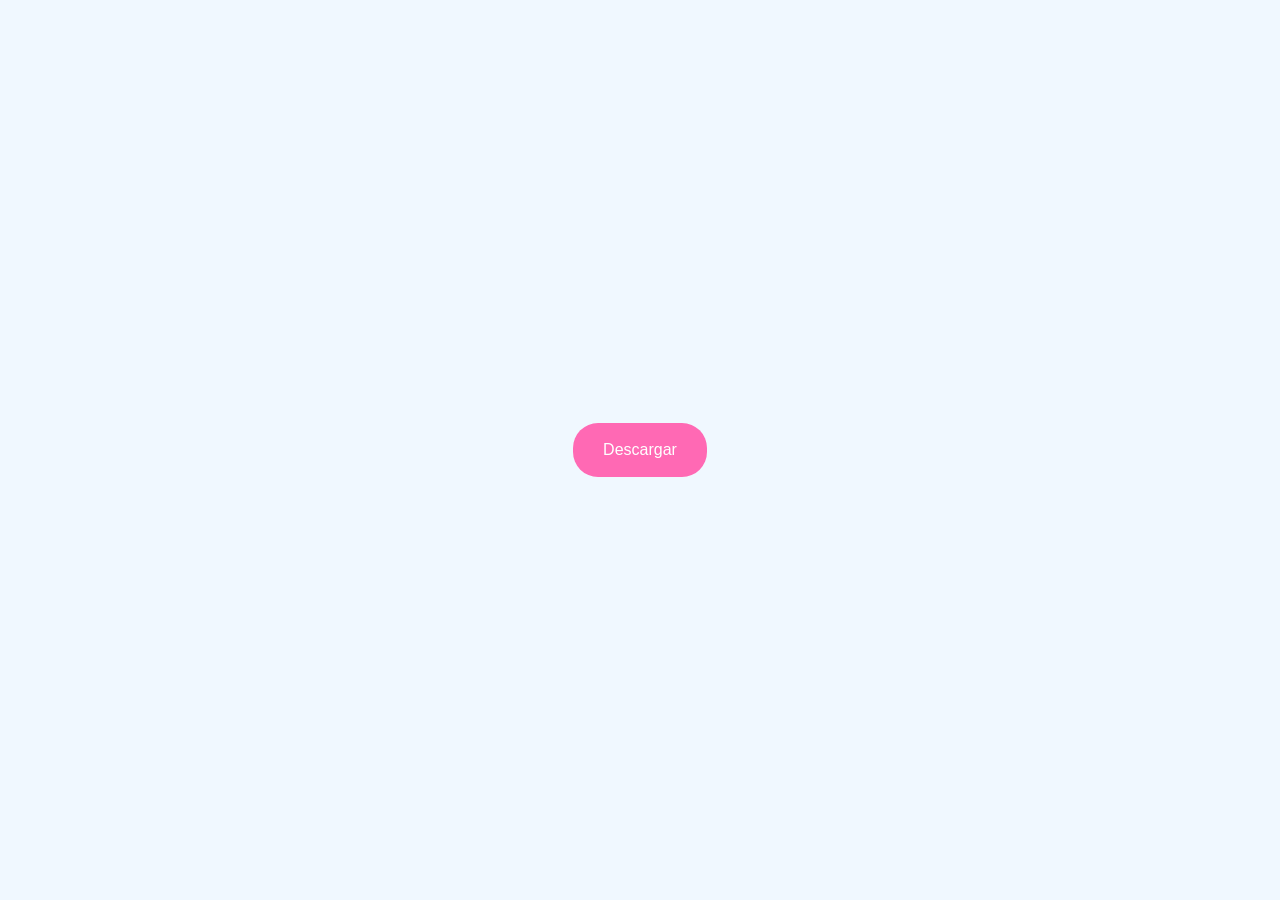
==== index.html @ 5d81067c "Create index.html" ====
<!DOCTYPE html>
<html lang="en">
<head>
    <meta charset="UTF-8">
    <meta name="viewport" content="width=device-width, initial-scale=1.0">
    <title>Descargar Carnetero</title>
    <!-- Bootstrap CSS CDN -->
    <link href="https://stackpath.bootstrapcdn.com/bootstrap/4.5.2/css/bootstrap.min.css" rel="stylesheet">
    <style>
        /* Custom styling */
        body {
            display: flex;
            justify-content: center;
            align-items: center;
            height: 100vh;
            margin: 0;
            background-color: #f0f8ff; /* Light background color */
        }
        .btn-cute {
            background-color: #ff69b4; /* Cute pink color */
            color: white;
            border-radius: 25px; /* Rounded corners */
            padding: 15px 30px;
            font-size: 16px;
            border: none;
            transition: background-color 0.3s, transform 0.3s;
        }
        .btn-cute:hover {
            background-color: #ff1493; /* Darker pink on hover */
            transform: scale(1.1); /* Slightly larger on hover */
        }
    </style>
</head>
<body>
    <a download href="setup.exe"><button class="btn btn-cute">Descargar</button></a>

    <!-- Bootstrap JS and dependencies (optional) -->
    <script src="https://code.jquery.com/jquery-3.5.1.slim.min.js"></script>
    <script src="https://cdn.jsdelivr.net/npm/@popperjs/core@2.5.2/dist/umd/popper.min.js"></script>
    <script src="https://stackpath.bootstrapcdn.com/bootstrap/4.5.2/js/bootstrap.min.js"></script>
</body>
</html>
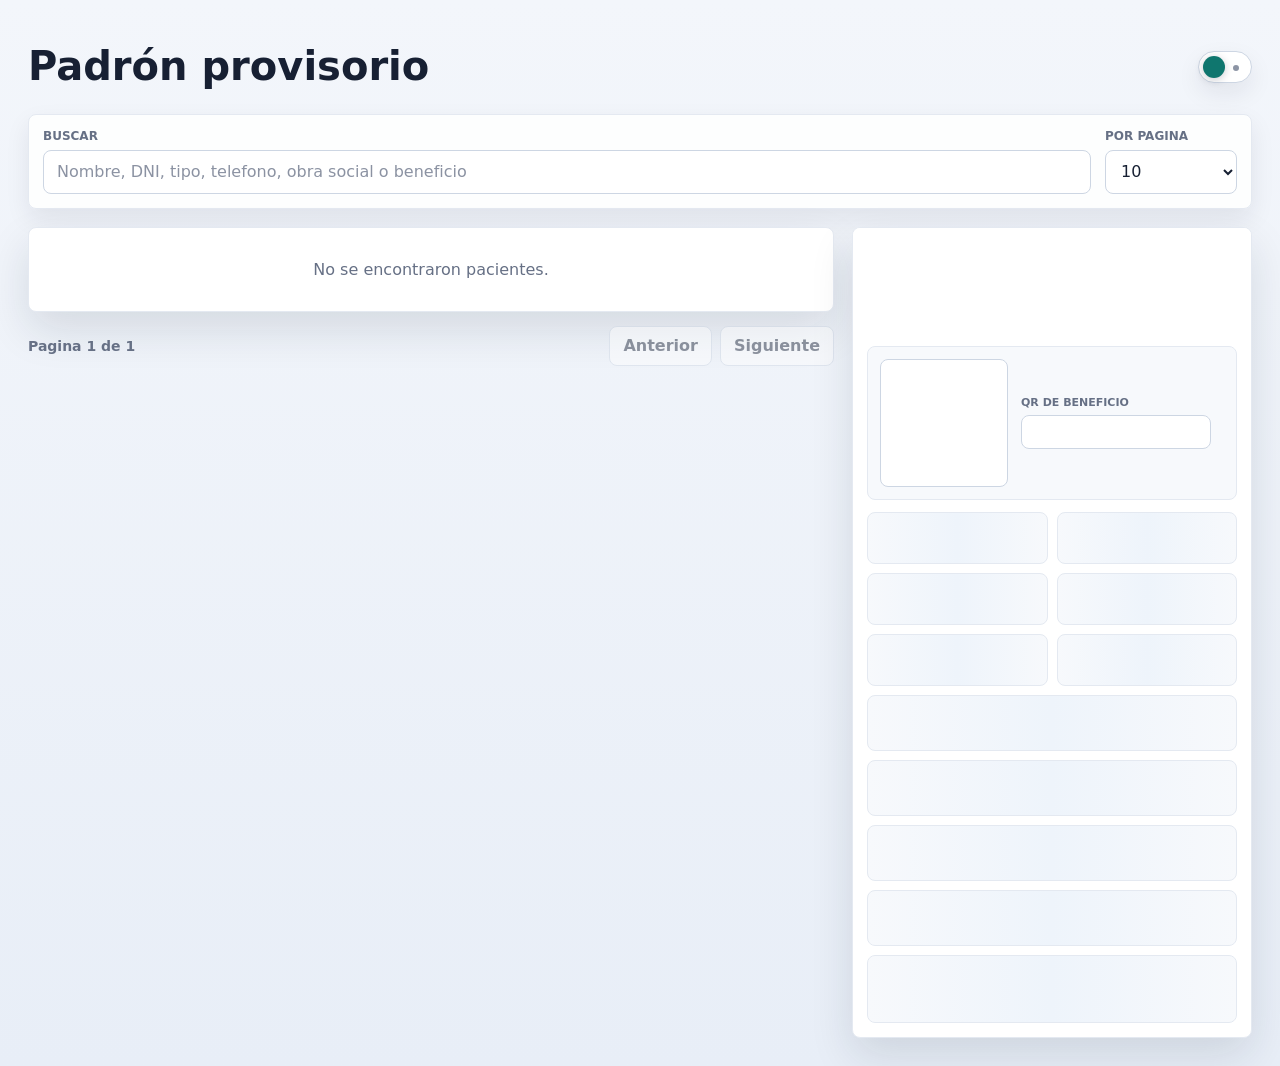
==== commit e3f093d6: "padron provisorio" ====
--- a/index.html
+++ b/index.html
@@ -1,42 +1,72 @@
 <!DOCTYPE html>
-<html lang="en">
+<html lang="es">
 <head>
-    <meta charset="UTF-8">
-    <meta name="viewport" content="width=device-width, initial-scale=1.0">
-    <title>Descargar Carnetero</title>
-    <!-- Bootstrap CSS CDN -->
-    <link href="https://stackpath.bootstrapcdn.com/bootstrap/4.5.2/css/bootstrap.min.css" rel="stylesheet">
-    <style>
-        /* Custom styling */
-        body {
-            display: flex;
-            justify-content: center;
-            align-items: center;
-            height: 100vh;
-            margin: 0;
-            background-color: #f0f8ff; /* Light background color */
-        }
-        .btn-cute {
-            background-color: #ff69b4; /* Cute pink color */
-            color: white;
-            border-radius: 25px; /* Rounded corners */
-            padding: 15px 30px;
-            font-size: 16px;
-            border: none;
-            transition: background-color 0.3s, transform 0.3s;
-        }
-        .btn-cute:hover {
-            background-color: #ff1493; /* Darker pink on hover */
-            transform: scale(1.1); /* Slightly larger on hover */
-        }
-    </style>
+  <meta charset="UTF-8">
+  <meta name="viewport" content="width=device-width, initial-scale=1.0">
+  <title>Padrón provisorio</title>
+  <link rel="stylesheet" href="patronprovi-style.css">
 </head>
 <body>
-    <a download href="setup.exe"><button class="btn btn-cute">Descargar</button></a>
+  <main class="app">
+    <header>
+      <div>
+        <h1>Padrón provisorio</h1>
+      </div>
+      <button class="theme-toggle" type="button" id="themeToggle" aria-pressed="false" aria-label="Activar modo oscuro">
+        <span class="sr-only">Modo oscuro</span>
+      </button>
+    </header>
 
-    <!-- Bootstrap JS and dependencies (optional) -->
-    <script src="https://code.jquery.com/jquery-3.5.1.slim.min.js"></script>
-    <script src="https://cdn.jsdelivr.net/npm/@popperjs/core@2.5.2/dist/umd/popper.min.js"></script>
-    <script src="https://stackpath.bootstrapcdn.com/bootstrap/4.5.2/js/bootstrap.min.js"></script>
+    <section class="toolbar" aria-label="Filtros">
+      <div class="field">
+        <label for="searchInput">Buscar</label>
+        <input id="searchInput" type="search" autocomplete="off" placeholder="Nombre, DNI, tipo, telefono, obra social o beneficio">
+      </div>
+      <div class="page-size">
+        <label for="pageSize">Por pagina</label>
+        <select id="pageSize">
+          <option value="10" selected>10</option>
+          <option value="25">25</option>
+          <option value="50">50</option>
+        </select>
+      </div>
+    </section>
+
+    <div class="workspace">
+      <section>
+        <section class="table-wrap" id="tableWrap">
+          <table>
+            <thead>
+              <tr>
+                <th>Paciente</th>
+                <th>Telefono</th>
+                <th>Tipo DNI</th>
+                <th>DNI</th>
+                <th>Obra social</th>
+                <th>Beneficio</th>
+                <th>Grado parental</th>
+              </tr>
+            </thead>
+            <tbody id="patientsBody"></tbody>
+          </table>
+        </section>
+
+        <section class="empty" id="emptyState">No se encontraron pacientes.</section>
+
+        <nav class="pagination" aria-label="Paginacion">
+          <span class="page-label" id="pageLabel">Pagina 1 de 1</span>
+          <div class="page-actions">
+            <button type="button" id="prevPage">Anterior</button>
+            <button type="button" id="nextPage">Siguiente</button>
+          </div>
+        </nav>
+      </section>
+
+      <aside class="detail-panel" id="detailPanel" aria-live="polite"></aside>
+    </div>
+  </main>
+
+  <script src="data/pacientes.js"></script>
+  <script src="patronprovi-script.js"></script>
 </body>
 </html>
--- a/patronprovi-style.css
+++ b/patronprovi-style.css
@@ -0,0 +1,863 @@
+:root {
+    color-scheme: light;
+    --bg: #f3f6fb;
+    --bg-2: #e8eef7;
+    --panel: #ffffff;
+    --panel-2: #f7f9fc;
+    --panel-3: #eef4fb;
+    --text: #172033;
+    --muted: #667085;
+    --line: #cdd6e3;
+    --line-soft: #e4e9f1;
+    --head: #eef5ff;
+    --hover: #f3f8ff;
+    --active: #e8f2ff;
+    --accent: #0f766e;
+    --accent-strong: #0b5f59;
+    --accent-soft: #d9f3ef;
+    --accent-2: #be123c;
+    --warning: #a15c07;
+    --shadow: 0 18px 44px rgba(20, 31, 52, 0.12);
+    --shadow-soft: 0 10px 24px rgba(20, 31, 52, 0.08);
+    --radius: 8px;
+    font-family: Inter, ui-sans-serif, system-ui, -apple-system, BlinkMacSystemFont, "Segoe UI", Arial, Helvetica, sans-serif;
+    background: var(--bg);
+    color: var(--text);
+}
+
+[data-theme="dark"] {
+    color-scheme: dark;
+    --bg: #101624;
+    --bg-2: #151f32;
+    --panel: #182132;
+    --panel-2: #202b3f;
+    --panel-3: #162b38;
+    --text: #f4f7fb;
+    --muted: #aab6c8;
+    --line: #3a465a;
+    --line-soft: #2b3547;
+    --head: #223149;
+    --hover: #22364d;
+    --active: #183b4a;
+    --accent: #5eead4;
+    --accent-strong: #99f6e4;
+    --accent-soft: #143f3e;
+    --accent-2: #fb7185;
+    --warning: #fbbf24;
+    --shadow: 0 20px 52px rgba(0, 0, 0, 0.38);
+    --shadow-soft: 0 12px 28px rgba(0, 0, 0, 0.28);
+}
+
+* {
+    box-sizing: border-box;
+}
+
+html {
+    min-height: 100%;
+}
+
+body {
+    min-height: 100vh;
+    margin: 0;
+    background:
+        linear-gradient(180deg, var(--bg) 0%, var(--bg-2) 100%);
+    color: var(--text);
+}
+
+button,
+input,
+select {
+    font: inherit;
+}
+
+button,
+select {
+    -webkit-tap-highlight-color: transparent;
+}
+
+.app {
+    width: min(100%, 1480px);
+    margin: 0 auto;
+    padding: 28px;
+}
+
+header {
+    display: flex;
+    align-items: center;
+    justify-content: space-between;
+    gap: 16px;
+    margin-bottom: 18px;
+    padding: 18px 0 8px;
+}
+
+h1 {
+    margin: 0;
+    color: var(--text);
+    font-size: clamp(26px, 4vw, 40px);
+    font-weight: 800;
+    line-height: 1.04;
+    letter-spacing: 0;
+}
+
+.count {
+    margin: 8px 0 0;
+    color: var(--muted);
+    font-size: 14px;
+    font-weight: 700;
+}
+
+.theme-toggle {
+    position: relative;
+    flex: 0 0 auto;
+    width: 54px;
+    height: 32px;
+    min-height: 32px;
+    border: 1px solid var(--line);
+    border-radius: 999px;
+    background: var(--panel);
+    padding: 0;
+    cursor: pointer;
+    box-shadow: var(--shadow-soft);
+    transition: border-color 160ms ease, background 160ms ease, transform 160ms ease;
+}
+
+.theme-toggle:hover {
+    border-color: var(--accent);
+    transform: translateY(-1px);
+}
+
+.theme-toggle::before {
+    content: "";
+    position: absolute;
+    top: 4px;
+    left: 4px;
+    width: 22px;
+    height: 22px;
+    border-radius: 50%;
+    background: var(--accent);
+    box-shadow: 0 2px 8px rgba(15, 23, 42, 0.22);
+    transition: transform 180ms ease, background 180ms ease;
+}
+
+.theme-toggle::after {
+    content: "";
+    position: absolute;
+    top: 13px;
+    right: 12px;
+    width: 6px;
+    height: 6px;
+    border-radius: 50%;
+    background: var(--muted);
+    opacity: 0.75;
+}
+
+.theme-toggle[aria-pressed="true"] {
+    border-color: color-mix(in srgb, var(--accent) 60%, var(--line));
+    background: var(--panel-2);
+}
+
+.theme-toggle[aria-pressed="true"]::before {
+    transform: translateX(22px);
+    background: var(--accent-strong);
+}
+
+.theme-toggle[aria-pressed="true"]::after {
+    left: 13px;
+    right: auto;
+    background: var(--accent);
+}
+
+.sr-only {
+    position: absolute;
+    width: 1px;
+    height: 1px;
+    margin: -1px;
+    overflow: hidden;
+    clip: rect(0, 0, 0, 0);
+    white-space: nowrap;
+    border: 0;
+    padding: 0;
+}
+
+.toolbar {
+    display: grid;
+    grid-template-columns: minmax(260px, 1fr) minmax(132px, auto);
+    gap: 14px;
+    align-items: end;
+    margin-bottom: 18px;
+    border: 1px solid var(--line-soft);
+    border-radius: var(--radius);
+    background: color-mix(in srgb, var(--panel) 88%, transparent);
+    padding: 14px;
+    box-shadow: var(--shadow-soft);
+}
+
+.field,
+.page-size {
+    display: grid;
+    gap: 7px;
+    min-width: 0;
+}
+
+label {
+    color: var(--muted);
+    font-size: 12px;
+    font-weight: 800;
+    letter-spacing: 0;
+    text-transform: uppercase;
+}
+
+input,
+select {
+    min-height: 44px;
+    border: 1px solid var(--line);
+    border-radius: var(--radius);
+    background: var(--panel);
+    color: var(--text);
+    transition: border-color 160ms ease, box-shadow 160ms ease, background 160ms ease;
+}
+
+input {
+    width: 100%;
+    padding: 10px 13px;
+}
+
+select {
+    width: 100%;
+    padding: 8px 34px 8px 11px;
+}
+
+input::placeholder {
+    color: color-mix(in srgb, var(--muted) 76%, transparent);
+}
+
+input:focus,
+select:focus,
+button:focus-visible {
+    border-color: var(--accent);
+    outline: 3px solid color-mix(in srgb, var(--accent) 28%, transparent);
+    outline-offset: 1px;
+}
+
+.workspace {
+    display: grid;
+    grid-template-columns: minmax(0, 1fr) minmax(330px, 400px);
+    gap: 18px;
+    align-items: start;
+}
+
+.workspace > section {
+    min-width: 0;
+}
+
+.table-wrap {
+    overflow-x: auto;
+    border: 1px solid var(--line-soft);
+    border-radius: var(--radius);
+    background: var(--panel);
+    box-shadow: var(--shadow);
+}
+
+table {
+    width: 100%;
+    min-width: 940px;
+    border-collapse: separate;
+    border-spacing: 0;
+}
+
+th,
+td {
+    padding: 12px 14px;
+    border-bottom: 1px solid var(--line-soft);
+    text-align: left;
+    vertical-align: top;
+    font-size: 14px;
+    line-height: 1.38;
+    user-select: text;
+    cursor: text;
+}
+
+th {
+    position: sticky;
+    top: 0;
+    z-index: 1;
+    background: var(--head);
+    color: var(--muted);
+    font-size: 11px;
+    font-weight: 800;
+    letter-spacing: 0;
+    text-transform: uppercase;
+    box-shadow: inset 0 -1px 0 var(--line-soft);
+}
+
+tbody tr {
+    cursor: default;
+    transition: background 140ms ease, box-shadow 140ms ease;
+}
+
+tbody tr:nth-child(even) {
+    background: color-mix(in srgb, var(--panel-2) 42%, transparent);
+}
+
+tbody tr:hover {
+    background: var(--hover);
+}
+
+tbody tr.is-active {
+    background: var(--active);
+    box-shadow: inset 4px 0 0 var(--accent);
+}
+
+tbody tr.is-pinned {
+    box-shadow: inset 4px 0 0 var(--accent-2);
+}
+
+tbody tr.is-active.is-pinned {
+    box-shadow: inset 0 0 0 2px var(--accent-2), inset 5px 0 0 var(--accent-2);
+}
+
+tbody tr:last-child td {
+    border-bottom: 0;
+}
+
+.name {
+    min-width: 240px;
+    color: var(--text);
+    font-weight: 800;
+}
+
+.muted {
+    color: var(--muted);
+    user-select: text;
+}
+
+.mono {
+    font-family: "SFMono-Regular", Consolas, Monaco, "Courier New", monospace;
+    white-space: nowrap;
+}
+
+.chips {
+    display: flex;
+    flex-wrap: wrap;
+    gap: 5px;
+    max-width: 280px;
+}
+
+.chip {
+    display: inline-flex;
+    min-height: 24px;
+    align-items: center;
+    border: 1px solid color-mix(in srgb, var(--accent) 22%, var(--line));
+    border-radius: 999px;
+    padding: 2px 8px;
+    background: var(--accent-soft);
+    color: var(--text);
+    font-size: 12px;
+    font-weight: 700;
+    white-space: nowrap;
+    user-select: text;
+}
+
+.warnings {
+    margin-top: 4px;
+    color: var(--warning);
+    font-size: 12px;
+    font-weight: 700;
+    cursor: default;
+    user-select: none;
+    -webkit-user-select: none;
+}
+
+.empty {
+    display: none;
+    border: 1px solid var(--line-soft);
+    border-radius: var(--radius);
+    background: var(--panel);
+    padding: 32px 18px;
+    text-align: center;
+    color: var(--muted);
+    box-shadow: var(--shadow);
+}
+
+.pagination {
+    display: flex;
+    align-items: center;
+    justify-content: space-between;
+    gap: 12px;
+    margin-top: 14px;
+}
+
+.page-actions {
+    display: flex;
+    gap: 8px;
+}
+
+button {
+    min-height: 40px;
+    border: 1px solid var(--line);
+    border-radius: var(--radius);
+    background: var(--panel);
+    color: var(--text);
+    padding: 9px 13px;
+    font-weight: 800;
+    cursor: pointer;
+    transition: border-color 160ms ease, background 160ms ease, color 160ms ease, transform 160ms ease;
+}
+
+button:hover:not(:disabled) {
+    border-color: color-mix(in srgb, var(--accent) 54%, var(--line));
+    background: var(--hover);
+    color: var(--accent-strong);
+    transform: translateY(-1px);
+}
+
+button:active:not(:disabled) {
+    transform: translateY(0);
+}
+
+button:disabled {
+    cursor: not-allowed;
+    opacity: 0.45;
+}
+
+.page-label {
+    color: var(--muted);
+    font-size: 14px;
+    font-weight: 700;
+}
+
+.detail-panel {
+    position: sticky;
+    top: 18px;
+    min-height: 520px;
+    border: 1px solid var(--line-soft);
+    border-radius: var(--radius);
+    background: var(--panel);
+    box-shadow: var(--shadow);
+    overflow: hidden;
+}
+
+.detail-panel.is-pinned {
+    border-color: color-mix(in srgb, var(--accent-2) 72%, var(--line));
+    box-shadow: var(--shadow), inset 0 0 0 2px color-mix(in srgb, var(--accent-2) 72%, transparent);
+}
+
+.detail-panel.has-manual-qr .detail-header.is-empty {
+    min-height: 0;
+    padding: 0;
+}
+
+.detail-panel.has-manual-qr .detail-grid {
+    display: none;
+}
+
+.detail-empty {
+    display: grid;
+    min-height: 320px;
+    place-items: center;
+    padding: 24px;
+    text-align: center;
+    color: var(--muted);
+}
+
+.detail-empty strong {
+    display: block;
+    margin-bottom: 6px;
+    color: var(--text);
+    font-size: 18px;
+}
+
+.detail-header {
+    position: relative;
+    border-bottom: 1px solid var(--line-soft);
+    background:
+        linear-gradient(180deg, var(--head) 0%, var(--panel-3) 100%);
+    padding: 18px 50px 18px 18px;
+}
+
+.detail-header.is-empty {
+    min-height: 104px;
+    border-bottom: 0;
+    background: var(--panel);
+    padding: 16px;
+}
+
+.detail-close {
+    position: absolute;
+    top: 12px;
+    right: 12px;
+    display: inline-grid;
+    width: 32px;
+    height: 32px;
+    min-height: 32px;
+    place-items: center;
+    border: 1px solid var(--line);
+    border-radius: var(--radius);
+    background: var(--panel);
+    color: var(--muted);
+    padding: 0;
+    font-size: 18px;
+    font-weight: 900;
+    line-height: 1;
+    cursor: pointer;
+}
+
+.detail-close:hover {
+    border-color: var(--accent-2);
+    color: var(--accent-2);
+    background: var(--panel-2);
+}
+
+.detail-title {
+    margin: 0;
+    color: var(--text);
+    font-size: 22px;
+    font-weight: 850;
+    line-height: 1.14;
+    overflow-wrap: anywhere;
+}
+
+.detail-subtitle {
+    margin: 8px 0 0;
+    color: var(--muted);
+    font-size: 13px;
+    font-weight: 800;
+}
+
+.detail-content {
+    display: grid;
+    gap: 12px;
+    padding: 14px;
+}
+
+.qr-box {
+    display: grid;
+    grid-template-columns: 128px minmax(0, 1fr);
+    gap: 13px;
+    align-items: center;
+    border: 1px solid var(--line-soft);
+    border-radius: var(--radius);
+    background: var(--panel-2);
+    padding: 12px;
+}
+
+.qr-frame {
+    width: 128px;
+    height: 128px;
+    border: 1px solid var(--line);
+    border-radius: var(--radius);
+    padding: 8px;
+    background: #ffffff;
+}
+
+.qr-frame:empty {
+    padding: 0;
+}
+
+.qr-image {
+    display: block;
+    width: 100%;
+    height: 100%;
+    object-fit: contain;
+}
+
+.qr-title,
+.detail-label {
+    display: block;
+    margin: 0 0 6px;
+    color: var(--muted);
+    font-size: 11px;
+    font-weight: 850;
+    letter-spacing: 0;
+    text-transform: uppercase;
+}
+
+.qr-value {
+    margin: 0;
+    color: var(--text);
+    font-size: 16px;
+    font-weight: 800;
+    overflow-wrap: anywhere;
+}
+
+.qr-input {
+    min-height: 34px;
+    max-width: 190px;
+    border-radius: var(--radius);
+    padding: 5px 9px;
+    text-align: center;
+    font-size: 13px;
+    font-weight: 800;
+}
+
+.detail-grid {
+    display: grid;
+    grid-template-columns: 1fr 1fr;
+    gap: 9px;
+}
+
+.detail-item,
+.detail-wide {
+    min-width: 0;
+    border: 1px solid var(--line-soft);
+    border-radius: var(--radius);
+    background: var(--panel-2);
+    padding: 11px;
+}
+
+.detail-wide {
+    grid-column: 1 / -1;
+}
+
+.detail-item.is-empty,
+.detail-wide.is-empty {
+    min-height: 52px;
+    padding: 0;
+    background:
+        linear-gradient(90deg, var(--panel-2), var(--panel-3), var(--panel-2));
+}
+
+.detail-wide.is-empty {
+    min-height: 56px;
+}
+
+.detail-wide.is-empty.is-tall {
+    min-height: 68px;
+}
+
+.detail-value {
+    margin: 0;
+    color: var(--text);
+    font-size: 14px;
+    font-weight: 800;
+    overflow-wrap: anywhere;
+}
+
+.source-list {
+    display: grid;
+    gap: 7px;
+    margin: 0;
+    padding: 0;
+    list-style: none;
+}
+
+.source-list li {
+    display: flex;
+    justify-content: space-between;
+    gap: 10px;
+    color: var(--muted);
+    font-size: 12px;
+}
+
+.source-list strong {
+    color: var(--text);
+    overflow-wrap: anywhere;
+}
+
+.hidden {
+    display: none;
+}
+
+@media (max-width: 1120px) {
+    .workspace {
+        grid-template-columns: 1fr;
+    }
+
+    .detail-panel {
+        position: static;
+        min-height: 0;
+    }
+}
+
+@media (max-width: 760px) {
+    .app {
+        padding: 16px;
+    }
+
+    header {
+        align-items: flex-start;
+        padding-top: 10px;
+    }
+
+    h1 {
+        font-size: 28px;
+    }
+
+    .toolbar {
+        grid-template-columns: 1fr;
+        padding: 12px;
+    }
+
+    .workspace {
+        gap: 14px;
+    }
+
+    .table-wrap {
+        overflow: visible;
+        border: 0;
+        background: transparent;
+        box-shadow: none;
+    }
+
+    table,
+    thead,
+    tbody,
+    tr,
+    td {
+        display: block;
+    }
+
+    table {
+        min-width: 0;
+    }
+
+    thead {
+        position: absolute;
+        width: 1px;
+        height: 1px;
+        overflow: hidden;
+        clip: rect(0, 0, 0, 0);
+        white-space: nowrap;
+    }
+
+    tbody {
+        display: grid;
+        gap: 10px;
+    }
+
+    tbody tr,
+    tbody tr:nth-child(even) {
+        display: grid;
+        overflow: hidden;
+        border: 1px solid var(--line-soft);
+        border-radius: var(--radius);
+        background: var(--panel);
+        box-shadow: var(--shadow-soft);
+    }
+
+    tbody tr:hover {
+        background: var(--panel);
+    }
+
+    tbody tr.is-active {
+        background: var(--active);
+        box-shadow: var(--shadow-soft), inset 4px 0 0 var(--accent);
+    }
+
+    tbody tr.is-pinned {
+        box-shadow: var(--shadow-soft), inset 4px 0 0 var(--accent-2);
+    }
+
+    tbody tr.is-active.is-pinned {
+        box-shadow: var(--shadow-soft), inset 0 0 0 2px var(--accent-2), inset 5px 0 0 var(--accent-2);
+    }
+
+    td {
+        display: grid;
+        grid-template-columns: minmax(112px, 36%) minmax(0, 1fr);
+        gap: 10px;
+        align-items: start;
+        min-width: 0;
+        padding: 10px 12px;
+        border-bottom: 1px solid var(--line-soft);
+        font-size: 13px;
+    }
+
+    td::before {
+        content: attr(data-label);
+        color: var(--muted);
+        font-size: 11px;
+        font-weight: 850;
+        line-height: 1.4;
+        text-transform: uppercase;
+        letter-spacing: 0;
+    }
+
+    tbody tr:last-child td {
+        border-bottom: 1px solid var(--line-soft);
+    }
+
+    tbody tr td:last-child {
+        border-bottom: 0;
+    }
+
+    .name {
+        min-width: 0;
+    }
+
+    .mono {
+        white-space: normal;
+        overflow-wrap: anywhere;
+    }
+
+    .chips {
+        max-width: none;
+    }
+
+    .chip {
+        white-space: normal;
+    }
+
+    .pagination {
+        display: grid;
+        align-items: stretch;
+    }
+
+    .page-actions {
+        display: grid;
+        grid-template-columns: 1fr 1fr;
+    }
+
+    .page-actions button {
+        width: 100%;
+    }
+
+    .detail-grid {
+        grid-template-columns: 1fr;
+    }
+
+    .detail-panel:not(.has-manual-qr):has(.detail-header.is-empty) {
+        display: none;
+    }
+}
+
+@media (max-width: 520px) {
+    .app {
+        padding: 12px;
+    }
+
+    header {
+        gap: 12px;
+    }
+
+    .theme-toggle {
+        width: 50px;
+    }
+
+    .toolbar {
+        margin-bottom: 14px;
+    }
+
+    td {
+        grid-template-columns: 1fr;
+        gap: 5px;
+    }
+
+    .qr-box {
+        grid-template-columns: 1fr;
+    }
+
+    .qr-frame {
+        width: min(128px, 100%);
+    }
+
+    .qr-input {
+        max-width: 100%;
+        width: 100%;
+    }
+
+    .source-list li {
+        display: grid;
+        gap: 3px;
+    }
+}
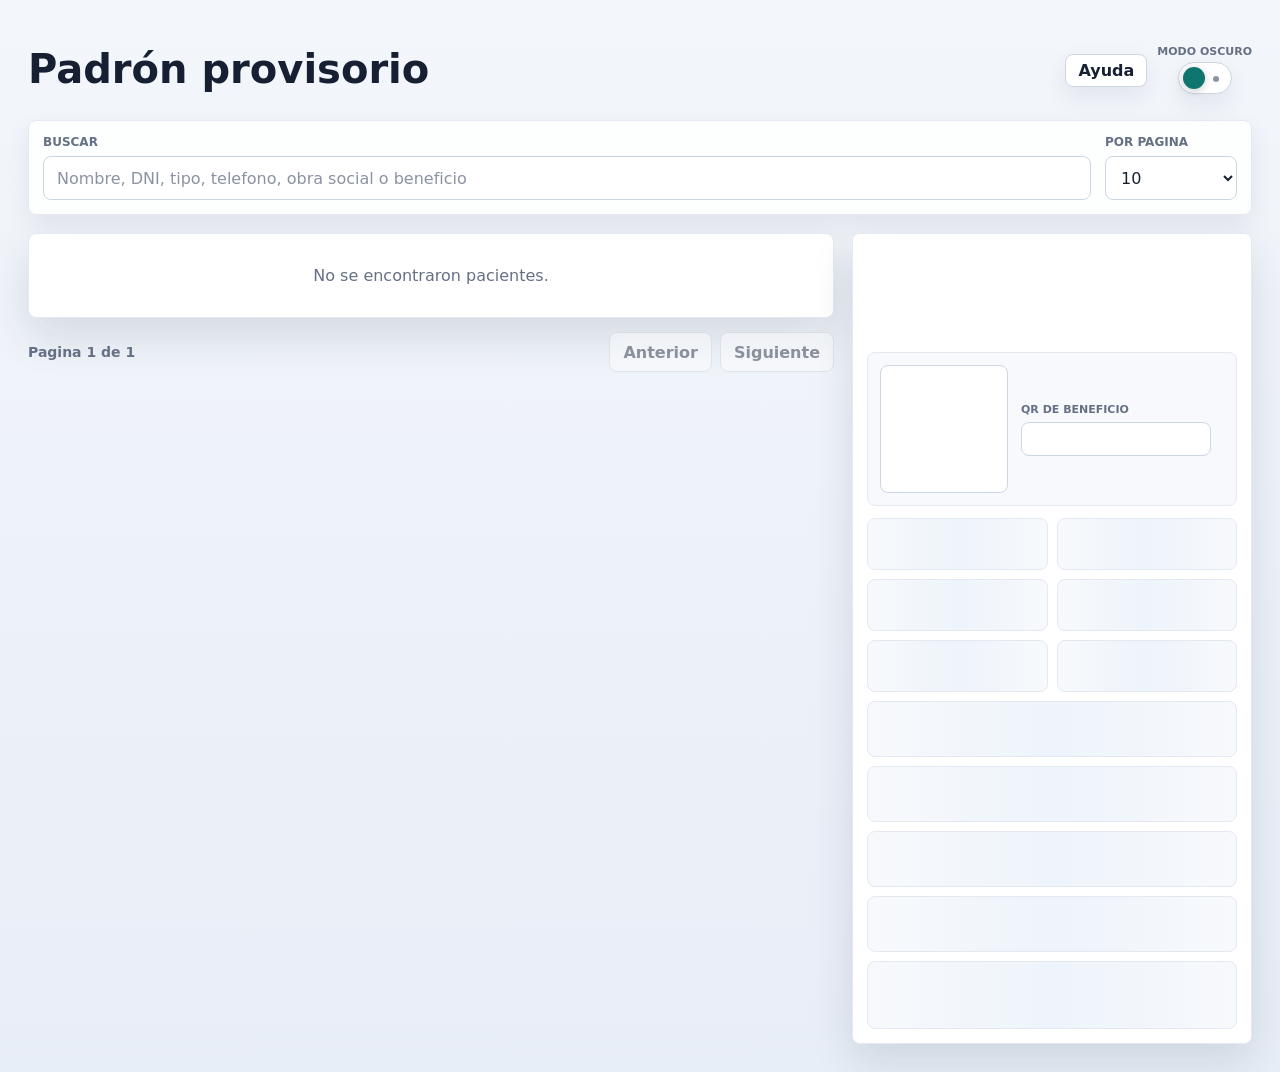
==== commit 0df04e1a: "style change, help added" ====
--- a/index.html
+++ b/index.html
@@ -12,9 +12,15 @@
       <div>
         <h1>Padrón provisorio</h1>
       </div>
-      <button class="theme-toggle" type="button" id="themeToggle" aria-pressed="false" aria-label="Activar modo oscuro">
-        <span class="sr-only">Modo oscuro</span>
-      </button>
+      <div class="header-actions">
+        <button class="help-button" type="button" id="helpButton">Ayuda</button>
+        <div class="theme-control">
+          <span class="theme-toggle-label">Modo oscuro</span>
+          <button class="theme-toggle" type="button" id="themeToggle" aria-pressed="false" aria-label="Activar modo oscuro">
+            <span class="sr-only">Modo oscuro</span>
+          </button>
+        </div>
+      </div>
     </header>
 
     <section class="toolbar" aria-label="Filtros">
@@ -66,6 +72,36 @@
     </div>
   </main>
 
+  <dialog class="help-dialog" id="helpDialog" aria-labelledby="helpTitle">
+    <div class="help-dialog__header">
+      <h2 id="helpTitle">Ayuda</h2>
+      <button class="help-dialog__close" type="button" id="helpClose" aria-label="Cerrar ayuda">×</button>
+    </div>
+
+    <div class="help-dialog__content">
+      <section>
+        <h3>Buscar pacientes</h3>
+        <p>Escribi uno o mas datos en el buscador: nombre, apellido, DNI, tipo de documento, telefono, obra social o beneficio. La busqueda ignora mayusculas y acentos.</p>
+      </section>
+
+      <section>
+        <h3>Ver detalles</h3>
+        <p>Pasá el mouse por encima de un paciente para visualizar el detalle. Hacé clic en una fila para fijar el panel lateral.</p>
+      </section>
+
+      <section>
+        <h3>Generar QR</h3>
+        <p>El panel genera un QR usando el beneficio del paciente. Tambien podes escribir o pegar un beneficio manualmente en el campo "QR de beneficio"</p>
+      </section>
+
+      <section>
+        <h3>Modo oscuro</h3>
+        <p>El interruptor del encabezado cambia entre modo claro y oscuro. La preferencia queda guardada en este navegador.</p>
+      </section>
+
+    </div>
+  </dialog>
+
   <script src="data/pacientes.js"></script>
   <script src="patronprovi-script.js"></script>
 </body>
--- a/patronprovi-style.css
+++ b/patronprovi-style.css
@@ -99,11 +99,40 @@
     letter-spacing: 0;
 }
 
+.header-actions {
+    display: flex;
+    align-items: center;
+    gap: 10px;
+    flex: 0 0 auto;
+}
+
 .count {
     margin: 8px 0 0;
     color: var(--muted);
     font-size: 14px;
     font-weight: 700;
+}
+
+.help-button {
+    min-height: 32px;
+    padding: 6px 12px;
+    border-color: var(--line);
+    background: var(--panel);
+    box-shadow: var(--shadow-soft);
+}
+
+.theme-control {
+    display: grid;
+    justify-items: center;
+    gap: 5px;
+}
+
+.theme-toggle-label {
+    color: var(--muted);
+    font-size: 11px;
+    font-weight: 850;
+    line-height: 1;
+    text-transform: uppercase;
 }
 
 .theme-toggle {
@@ -420,6 +449,91 @@
     opacity: 0.45;
 }
 
+.help-dialog {
+    width: min(92vw, 620px);
+    max-height: min(82vh, 720px);
+    border: 1px solid var(--line-soft);
+    border-radius: var(--radius);
+    background: var(--panel);
+    color: var(--text);
+    padding: 0;
+    box-shadow: var(--shadow);
+}
+
+.help-dialog::backdrop {
+    background: rgba(15, 23, 42, 0.46);
+    backdrop-filter: blur(2px);
+}
+
+.help-dialog__header {
+    position: sticky;
+    top: 0;
+    z-index: 1;
+    display: flex;
+    align-items: center;
+    justify-content: space-between;
+    gap: 14px;
+    border-bottom: 1px solid var(--line-soft);
+    background:
+        linear-gradient(180deg, var(--head) 0%, var(--panel-3) 100%);
+    padding: 16px 18px;
+}
+
+.help-dialog__header h2 {
+    margin: 0;
+    color: var(--text);
+    font-size: 22px;
+    font-weight: 850;
+    line-height: 1.15;
+}
+
+.help-dialog__close {
+    display: inline-grid;
+    width: 32px;
+    height: 32px;
+    min-height: 32px;
+    place-items: center;
+    padding: 0;
+    color: var(--muted);
+    font-size: 18px;
+    font-weight: 900;
+    line-height: 1;
+}
+
+.help-dialog__close:hover {
+    border-color: var(--accent-2);
+    color: var(--accent-2);
+}
+
+.help-dialog__content {
+    display: grid;
+    gap: 10px;
+    padding: 16px 18px 18px;
+}
+
+.help-dialog__content section {
+    border: 1px solid var(--line-soft);
+    border-radius: var(--radius);
+    background: var(--panel-2);
+    padding: 12px;
+}
+
+.help-dialog__content h3 {
+    margin: 0 0 6px;
+    color: var(--text);
+    font-size: 15px;
+    font-weight: 850;
+    line-height: 1.25;
+}
+
+.help-dialog__content p {
+    margin: 0;
+    color: var(--muted);
+    font-size: 14px;
+    font-weight: 650;
+    line-height: 1.5;
+}
+
 .page-label {
     color: var(--muted);
     font-size: 14px;
@@ -830,6 +944,17 @@
         gap: 12px;
     }
 
+    .header-actions {
+        align-items: flex-end;
+        flex-direction: column;
+        gap: 8px;
+    }
+
+    .help-button {
+        min-height: 34px;
+        padding: 7px 11px;
+    }
+
     .theme-toggle {
         width: 50px;
     }
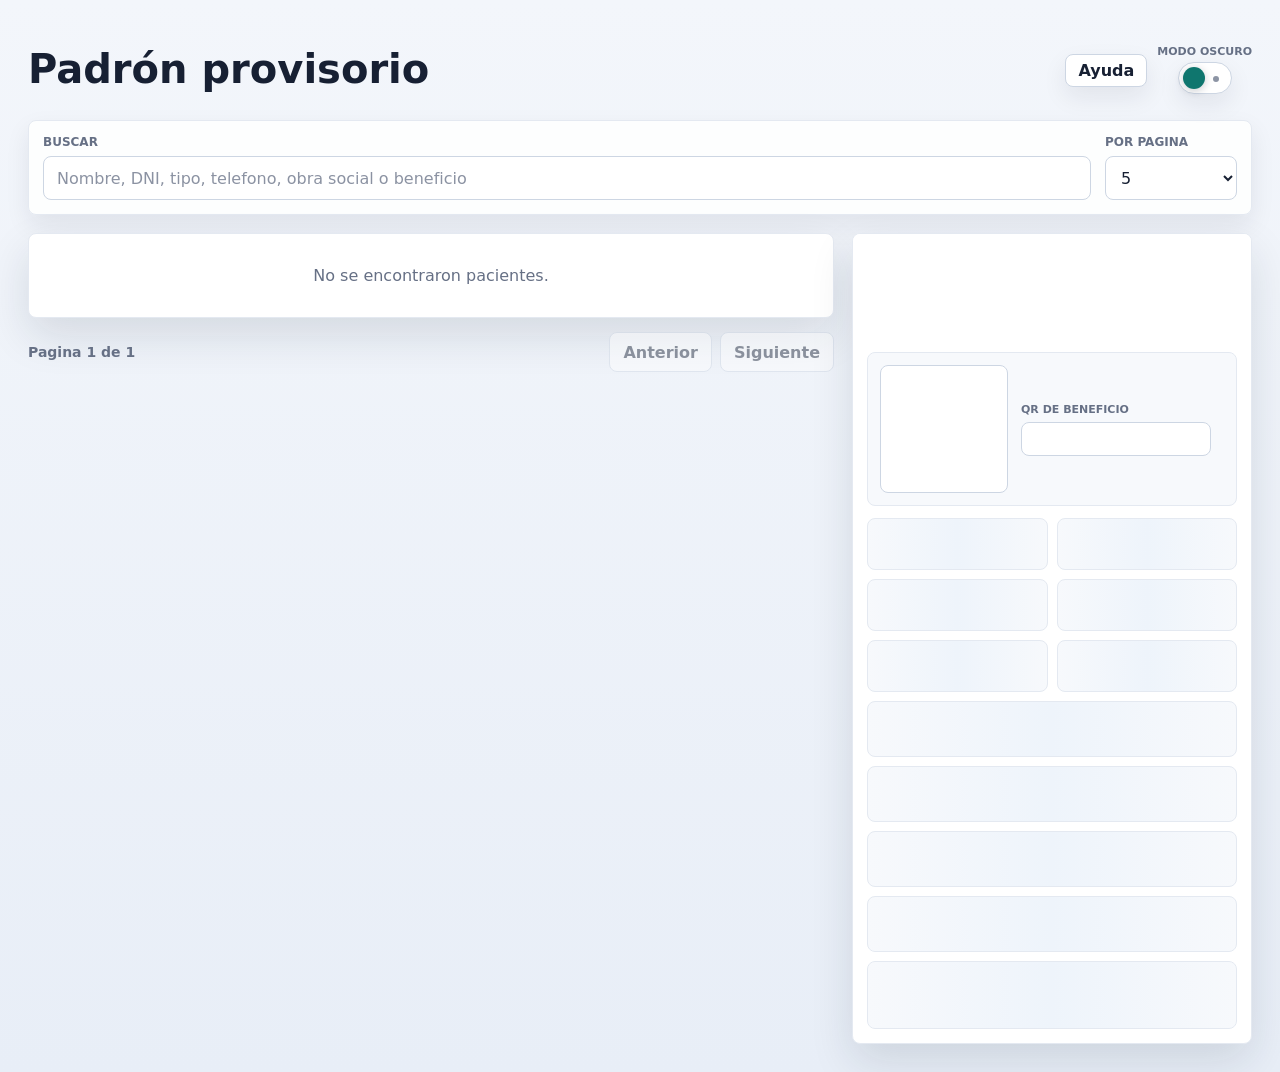
==== commit 44be3c0f: "responsiveness fix" ====
--- a/index.html
+++ b/index.html
@@ -31,7 +31,8 @@
       <div class="page-size">
         <label for="pageSize">Por pagina</label>
         <select id="pageSize">
-          <option value="10" selected>10</option>
+          <option value="5" selected>5</option>
+          <option value="10">10</option>
           <option value="25">25</option>
           <option value="50">50</option>
         </select>
--- a/patronprovi-style.css
+++ b/patronprovi-style.css
@@ -723,6 +723,10 @@
     grid-column: 1 / -1;
 }
 
+.mobile-detail {
+    display: none;
+}
+
 .detail-item.is-empty,
 .detail-wide.is-empty {
     min-height: 52px;
@@ -785,11 +789,15 @@
 
 @media (max-width: 760px) {
     .app {
+        display: flex;
+        flex-direction: column;
         padding: 16px;
     }
 
     header {
+        order: 1;
         align-items: flex-start;
+        margin-bottom: 10px;
         padding-top: 10px;
     }
 
@@ -798,12 +806,45 @@
     }
 
     .toolbar {
+        order: 3;
         grid-template-columns: 1fr;
         padding: 12px;
     }
 
     .workspace {
+        display: contents;
         gap: 14px;
+    }
+
+    .workspace > section {
+        order: 4;
+    }
+
+    .detail-panel {
+        order: 2;
+        min-height: 0;
+        margin-bottom: 14px;
+    }
+
+    .detail-header {
+        display: none;
+    }
+
+    .detail-content {
+        gap: 10px;
+        padding: 12px;
+    }
+
+    .detail-panel:not(.has-manual-qr):has(.detail-header.is-empty) .detail-grid {
+        display: none;
+    }
+
+    .desktop-detail {
+        display: none;
+    }
+
+    .mobile-detail {
+        display: block;
     }
 
     .table-wrap {
@@ -836,7 +877,7 @@
 
     tbody {
         display: grid;
-        gap: 10px;
+        gap: 8px;
     }
 
     tbody tr,
@@ -877,6 +918,10 @@
         font-size: 13px;
     }
 
+    tbody td:not(.name):not(.dni-cell) {
+        display: none;
+    }
+
     td::before {
         content: attr(data-label);
         color: var(--muted);
@@ -928,10 +973,7 @@
 
     .detail-grid {
         grid-template-columns: 1fr;
-    }
-
-    .detail-panel:not(.has-manual-qr):has(.detail-header.is-empty) {
-        display: none;
+        gap: 8px;
     }
 }
 
